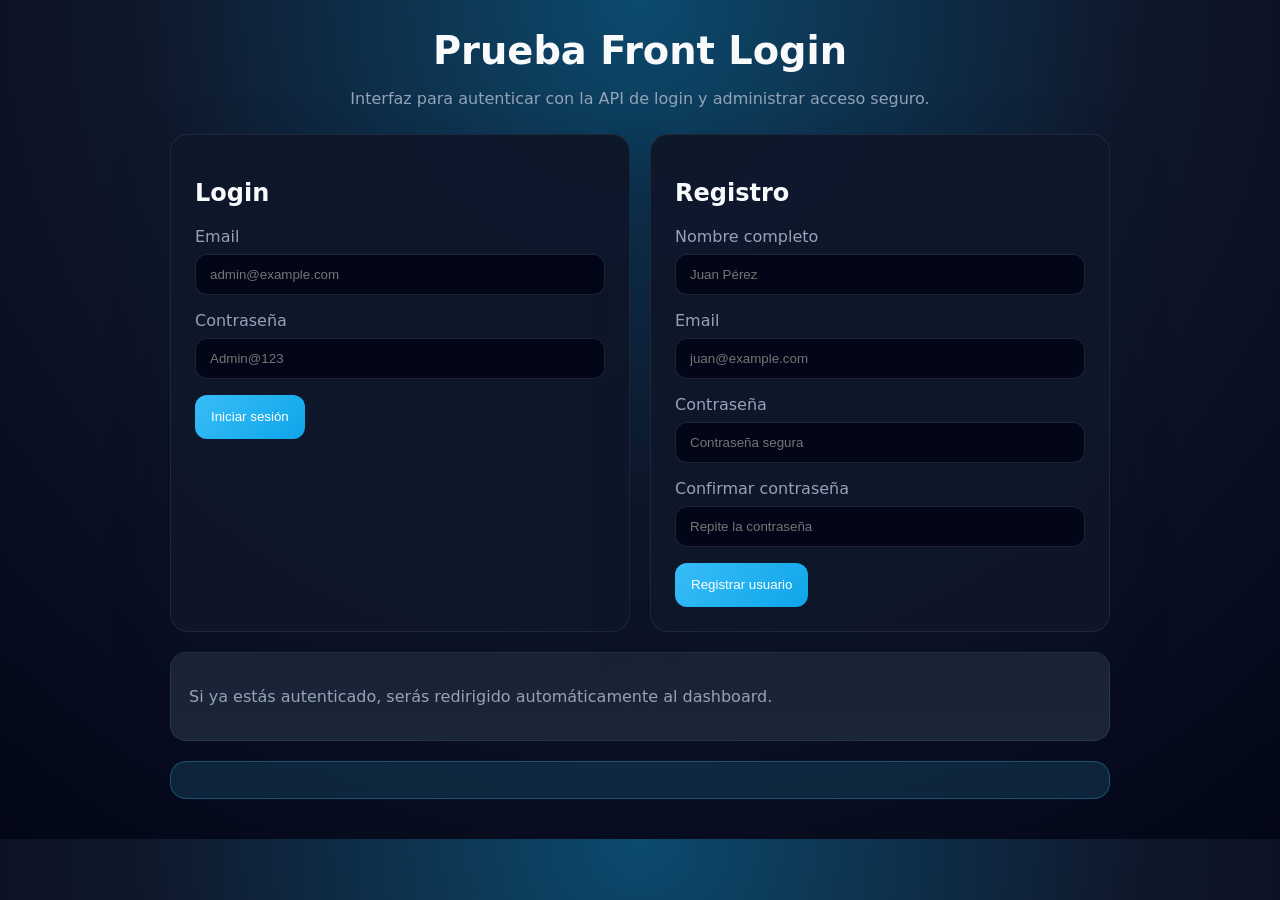
==== index.html @ bf128212 "initial" ====
<!DOCTYPE html>
<html lang="es">
<head>
  <meta charset="UTF-8" />
  <meta name="viewport" content="width=device-width, initial-scale=1.0" />
  <title>Prueba Front Login</title>
  <link rel="stylesheet" href="styles.css" />
</head>
<body>
  <main class="page-container">
    <header>
      <h1>Prueba Front Login</h1>
      <p>Interfaz para autenticar con la API de login y administrar acceso seguro.</p>
    </header>

    <section class="cards-grid">
      <article class="card">
        <h2>Login</h2>
        <form id="login-form">
          <label for="login-email">Email</label>
          <input id="login-email" type="email" name="email" placeholder="admin@example.com" required />

          <label for="login-password">Contraseña</label>
          <input id="login-password" type="password" name="password" placeholder="Admin@123" required />

          <button type="submit">Iniciar sesión</button>
        </form>
      </article>

      <article class="card">
        <h2>Registro</h2>
        <form id="register-form">
          <label for="register-name">Nombre completo</label>
          <input id="register-name" type="text" name="name" placeholder="Juan Pérez" required />

          <label for="register-email">Email</label>
          <input id="register-email" type="email" name="email" placeholder="juan@example.com" required />

          <label for="register-password">Contraseña</label>
          <input id="register-password" type="password" name="password" placeholder="Contraseña segura" required />

          <label for="register-confirm-password">Confirmar contraseña</label>
          <input id="register-confirm-password" type="password" name="confirmPassword" placeholder="Repite la contraseña" required />

          <button type="submit">Registrar usuario</button>
        </form>
      </article>
    </section>

    <div class="note-box">
      <p>Si ya estás autenticado, serás redirigido automáticamente al dashboard.</p>
    </div>

    <div id="message-box" class="message"></div>
  </main>

  <script src="scripts.js"></script>
</body>
</html>
---- styles.css ----
:root {
  color-scheme: dark;
  --bg: #0f172a;
  --surface: #1e293b;
  --surface-strong: #334155;
  --text: #f8fafc;
  --muted: #94a3b8;
  --accent: #38bdf8;
  --success: #22c55e;
  --warning: #f97316;
  --danger: #ef4444;
}

* {
  box-sizing: border-box;
}

body {
  margin: 0;
  font-family: Inter, system-ui, sans-serif;
  background: radial-gradient(circle at top, #0c4a6e 0%, #0f172a 48%, #020617 100%);
  color: var(--text);
}

.page-container {
  max-width: 980px;
  margin: 0 auto;
  padding: 28px 20px 40px;
}

header {
  text-align: center;
  margin-bottom: 26px;
}

h1 {
  font-size: clamp(2rem, 3vw, 2.8rem);
  margin: 0;
}

p {
  color: var(--muted);
}

.cards-grid {
  display: grid;
  gap: 20px;
  grid-template-columns: repeat(auto-fit, minmax(300px, 1fr));
}

.card,
.full-card {
  background: rgba(15, 23, 42, 0.95);
  border: 1px solid rgba(148, 163, 184, 0.12);
  border-radius: 18px;
  padding: 24px;
  box-shadow: 0 24px 55px rgba(15, 23, 42, 0.35);
}

.full-card {
  margin-top: 20px;
}

label {
  display: block;
  margin-bottom: 8px;
  color: var(--muted);
}

input {
  width: 100%;
  padding: 12px 14px;
  margin-bottom: 16px;
  border-radius: 12px;
  border: 1px solid rgba(148, 163, 184, 0.18);
  background: #020617;
  color: var(--text);
}

button {
  display: inline-flex;
  align-items: center;
  justify-content: center;
  min-height: 44px;
  padding: 0 16px;
  border: none;
  border-radius: 12px;
  cursor: pointer;
  color: #fff;
  background: linear-gradient(135deg, #38bdf8, #0ea5e9);
  transition: transform 0.16s ease, filter 0.16s ease;
}

button:hover {
  transform: translateY(-1px);
  filter: brightness(1.05);
}

button.danger {
  background: linear-gradient(135deg, #ef4444, #dc2626);
}

.dashboard-actions {
  display: flex;
  flex-wrap: wrap;
  gap: 12px;
  justify-content: center;
  margin-bottom: 20px;
}

.note-box {
  margin-top: 20px;
  padding: 18px;
  border-radius: 16px;
  background: rgba(30, 41, 59, 0.9);
  border: 1px solid rgba(148, 163, 184, 0.12);
}

.message {
  margin-top: 20px;
  padding: 18px;
  border-radius: 16px;
  background: rgba(56, 189, 248, 0.14);
  border: 1px solid rgba(56, 189, 248, 0.3);
  color: #e0f2fe;
}

pre {
  margin: 0;
  white-space: pre-wrap;
  word-break: break-word;
  color: var(--text);
  font-size: 0.95rem;
  line-height: 1.6;
}

@media (max-width: 720px) {
  .dashboard-actions {
    flex-direction: column;
  }
}
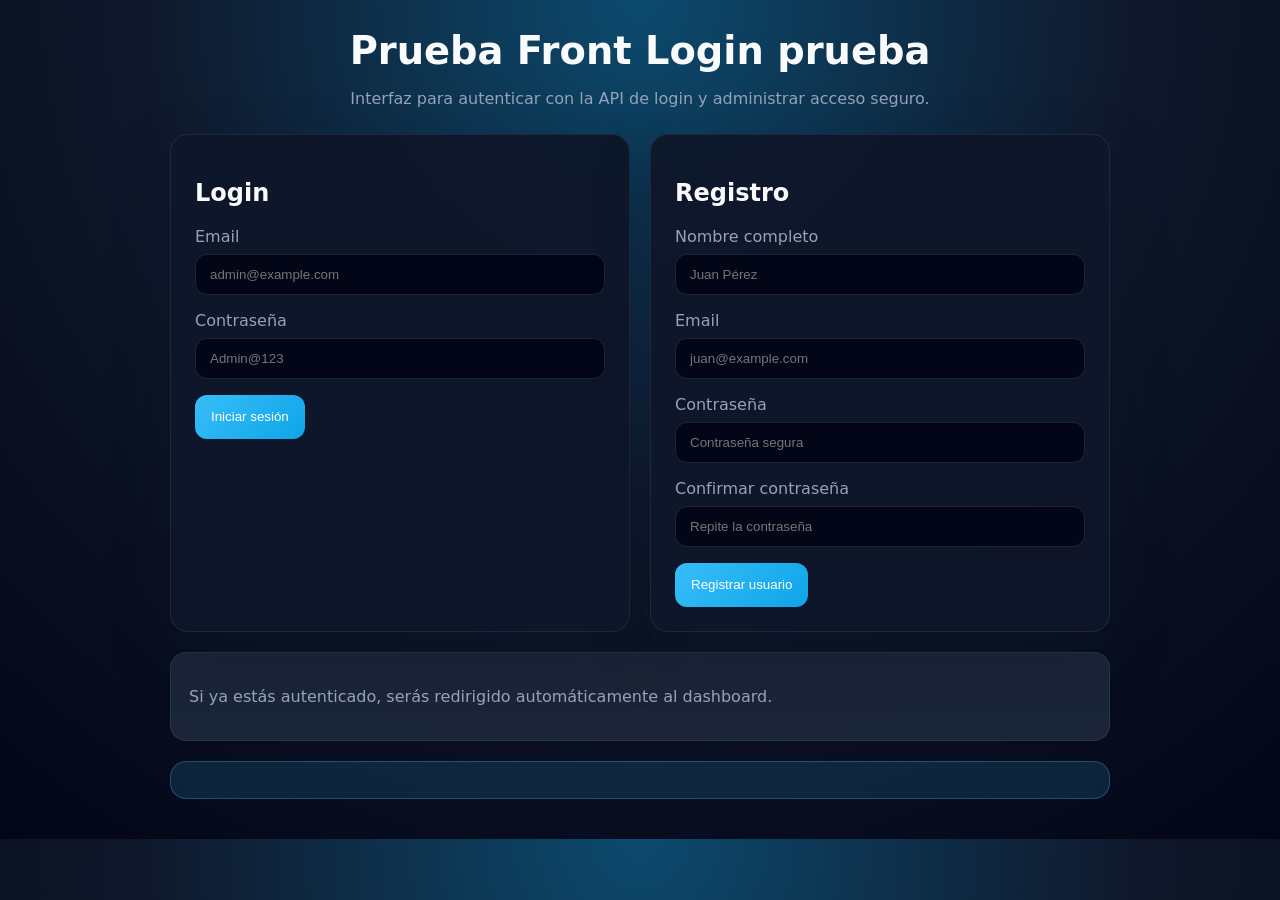
==== commit bb2d7b9c: "adv" ====
--- a/index.html
+++ b/index.html
@@ -9,7 +9,7 @@
 <body>
   <main class="page-container">
     <header>
-      <h1>Prueba Front Login</h1>
+      <h1>Prueba Front Login prueba</h1>
       <p>Interfaz para autenticar con la API de login y administrar acceso seguro.</p>
     </header>
 
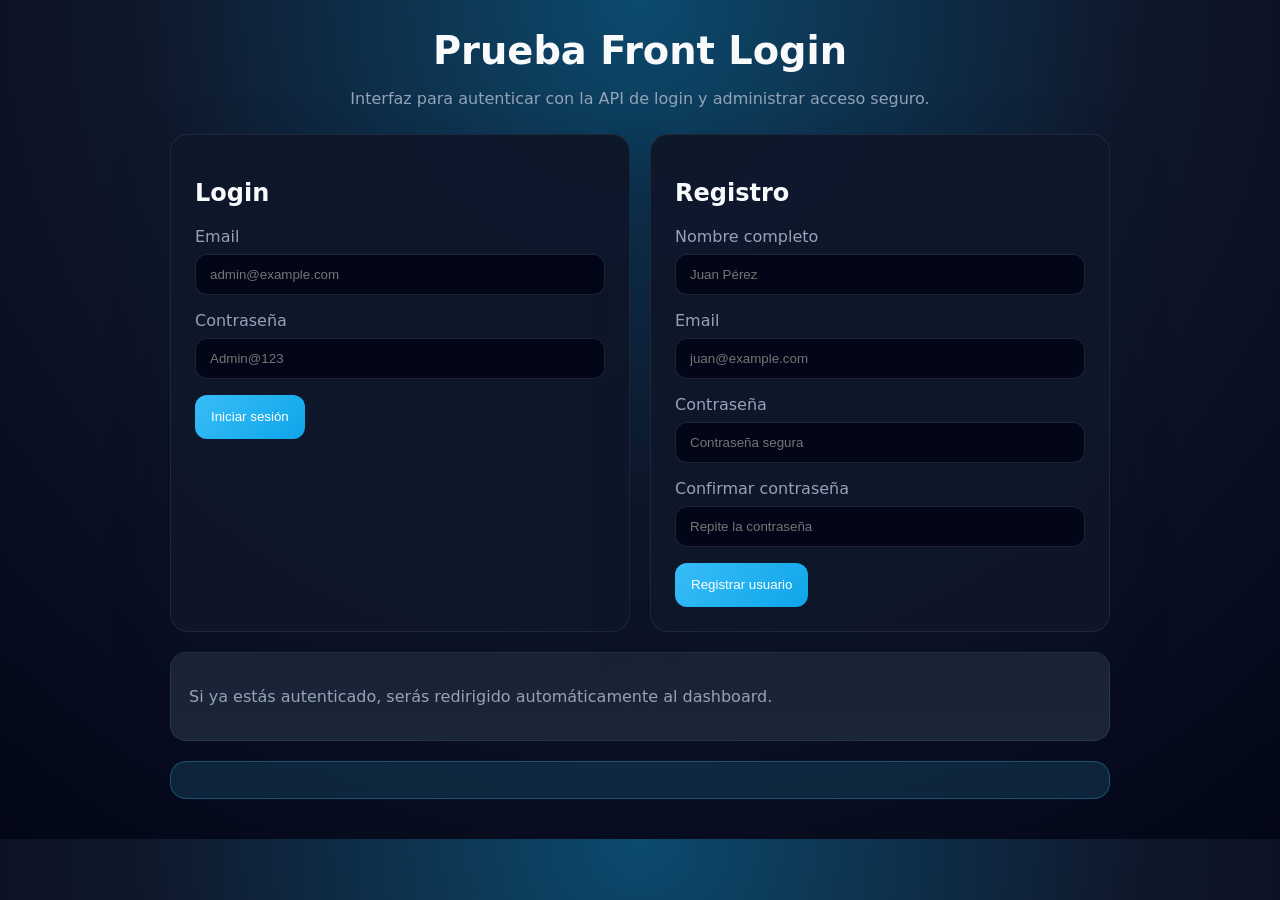
==== commit a94dc5a5: "try" ====
--- a/index.html
+++ b/index.html
@@ -9,7 +9,7 @@
 <body>
   <main class="page-container">
     <header>
-      <h1>Prueba Front Login prueba</h1>
+      <h1>Prueba Front Login</h1>
       <p>Interfaz para autenticar con la API de login y administrar acceso seguro.</p>
     </header>
 
